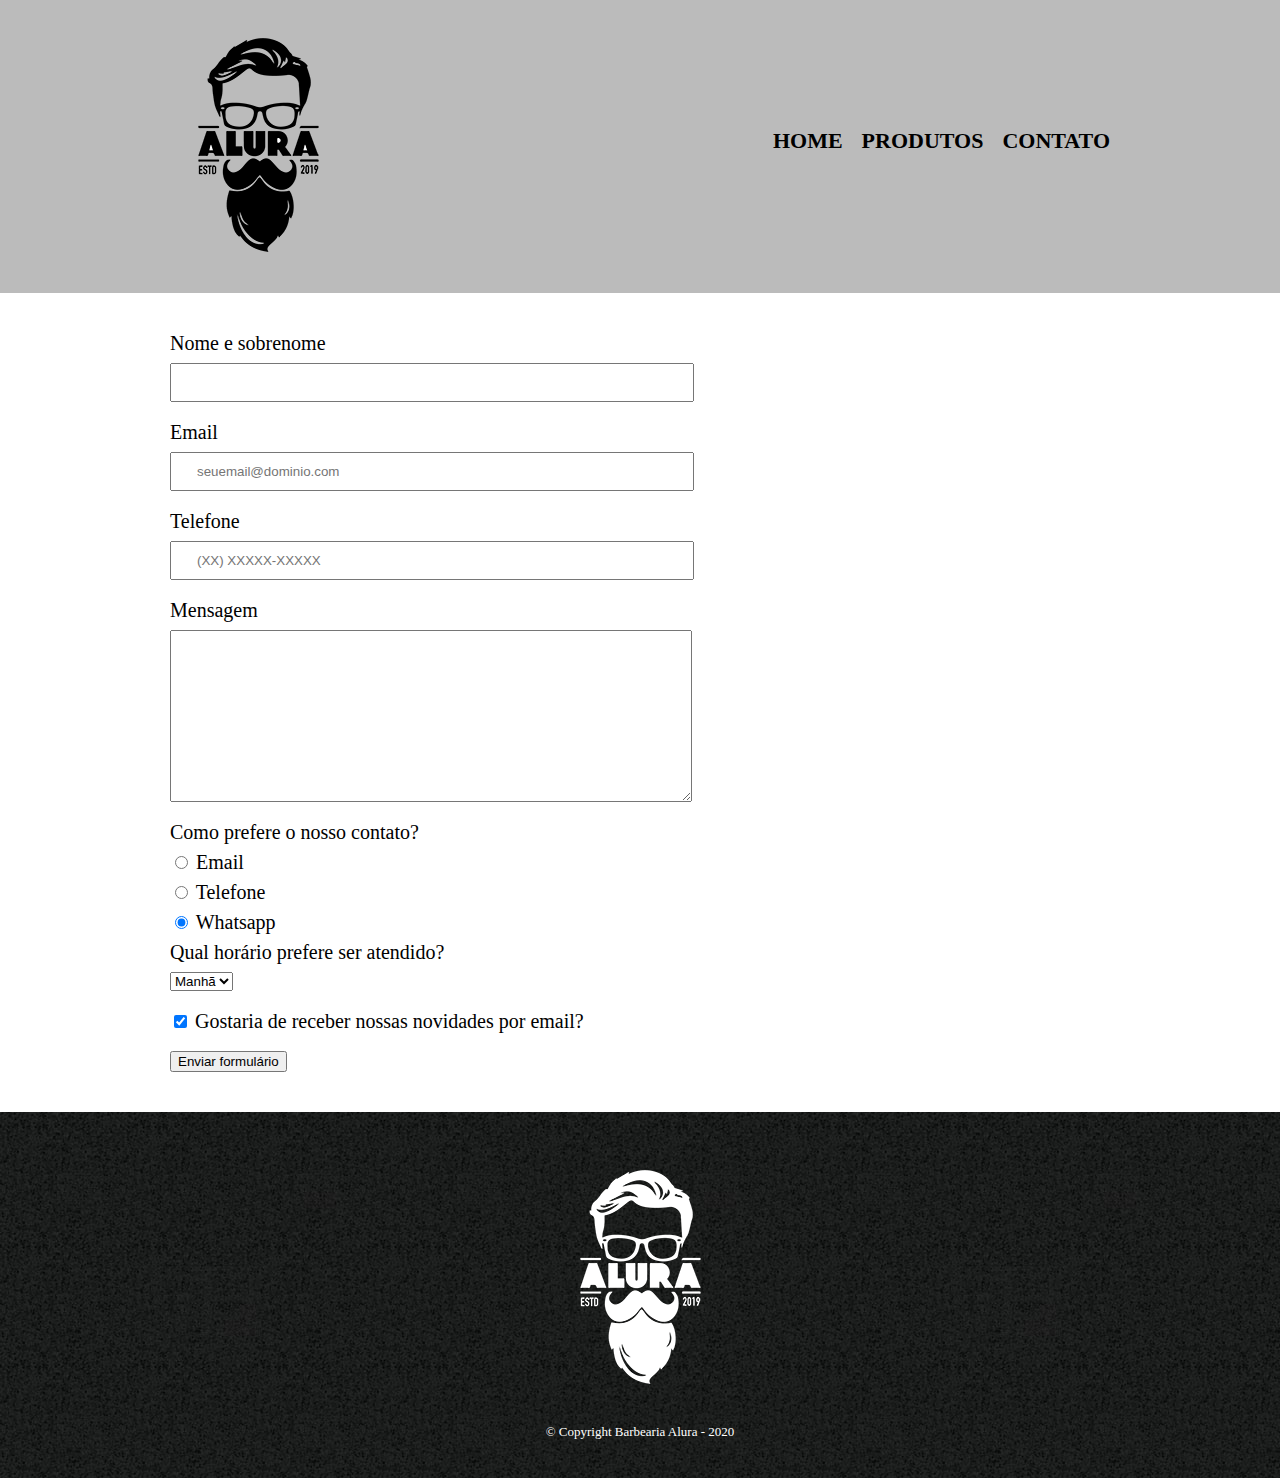
==== contato.html @ 4581f165 "Frontend - Curso Alura - HTML E CSS" ====
<!DOCTYPE html>
<html>

<head>
    <meta charset="UTF-8">
    <title>Contato - Barbearia Alura</title>
    <link rel="stylesheet" href="reset.css">
    <link rel="stylesheet" href="style.css">

</head>

<body>
    <header>
        <div class="caixa">
            <h1><img src="logo.png"></h1>
            <nav>
                <ul>
                    <li><a href="index.html">Home</a></li>
                    <li><a href="produtos.html">Produtos</a></li>
                    <li><a href="http://www.google.com">Contato</a></li>
                </ul>
            </nav>
        </div>
    </header>

    <main>
        <form>
            <label for="nomeSobenome">Nome e sobrenome</label>
            <input type="text" id="nomeSobenome" class="input-padrao" required>

            <label for="email">Email</label>
            <input type="email" id="email" class="input-padrao" required placeholder="seuemail@dominio.com">

            <label for="telefone">Telefone</label>
            <input type="tel" id="telefone" class="input-padrao" required placeholder="(XX) XXXXX-XXXXX" >

            <label for="mensagem">Mensagem</label>
            <textarea id="mensagem" cols="70" rows="10" class="input-padrao" required></textarea>

            <div>
                <p>Como prefere o nosso contato?</p>
                <label for="radio-email"><input type="radio" name="contato" value="email" id="radio-email"> Email</label>

                <label for="radio-telefone"><input type="radio" name="contato" value="telefone" id="radio-telefone"> Telefone</label>

                <label for="radio-whatsapp"><input type="radio" name="contato" value="whatsapp" id="radio-whatsapp" checked> Whatsapp</label>

            </div>

            <div>
                <p>Qual horário prefere ser atendido?</p>
                <select name="" id="">
                    <option value="">Manhã</option>
                    <option value="">Tarde</option>
                    <option value="">Noite</option>
                </select>
            </div>


            <label class="checkbox"><input type="checkbox" checked> Gostaria de receber nossas novidades por email?</label>

            <input type="submit" value="Enviar formulário">
        </form>
    </main>

    <footer>
        <img src="logo-branco.png">
        <p class="copyright">&copy; Copyright Barbearia Alura - 2020</p>
    </footer>

</body>

</html>
---- style.css ----
header {
    background: #BBBBBB;
    padding: 20px 0;
}

.caixa {
    position: relative;
    width: 940px;
    margin: 0 auto;
}

nav{
    position: absolute;
    top: 110px;
    right: 0px;
}

nav li {
    display: inline;
    margin: 0 0 0 15px;
}

nav a {
    text-transform: uppercase;
    color: #000000;
    font-weight: bold;
    font-size: 22px;
    text-decoration: none;
}

nav a:hover{
    color: #C78C19;
    text-decoration: underline;
}

.produtos {
    width: 940px;
    margin: 0 auto;
    padding: 50px 0;
}

.produtos li{
    display: inline-block;
    text-align: center;
    width: 30%;
    vertical-align: top;
    margin: 0 1.5%;
    padding: 30px 20px;
    box-sizing: border-box;
    /* border-color: #000000;
    border-width: 2px;
    border-style: solid; */
    border: 2px solid #000000;
    border-radius: 10px;
}

.produtos li:hover{
    border-color: #C78C19;
}

.produtos li:active {
    border-color: #088C;
}

.produtos li:hover h2{
    font-size: 34px;
}

.produtos h2{
    font-size: 30px;
    font-weight: bold;
}

.produto-descricao{
    font-size: 18px;
}

.produto-preco{
    font-size: 22px;
    font-weight: bold;
    margin-top: 10px;
}

footer{
    text-align: center;
    background: url("bg.jpg");
    padding: 40px 0;
}

.copyright {
    color: #FFFFFF;
    font-size: 13px;
    margin: 20px 0 0;
}

main {
    width: 940px;
    margin: 0 auto;
}

form {
    margin: 40px 0;
}

form label, form p {
    display: block;
    font-size: 20px;
    margin: 0 0 10px;
}

.input-padrao {
    display: block;
    margin: 0 0 20px;
    padding: 10px 25px;
    width: 50%;
}

.checkbox{
    margin: 20px 0;
}
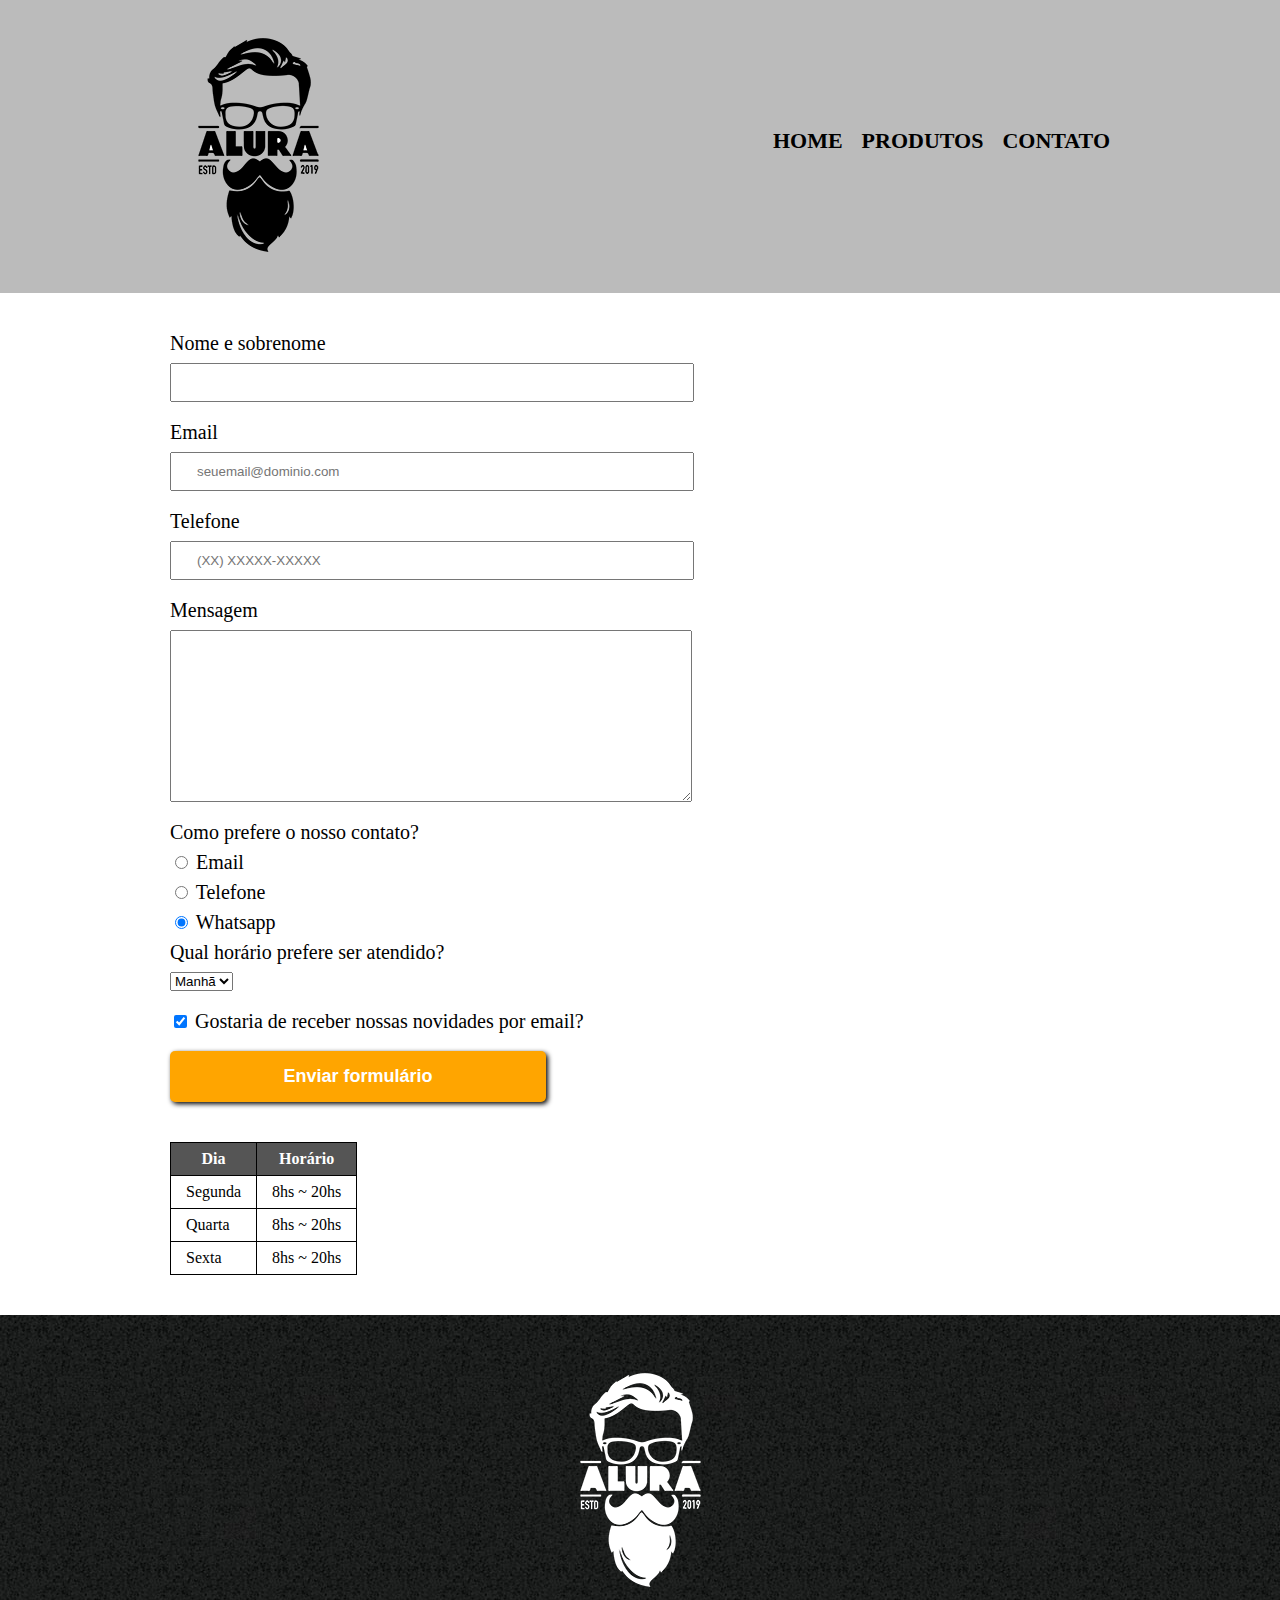
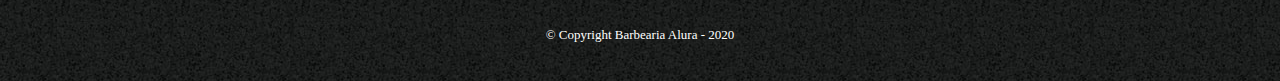
==== commit 9bd28b5f: "Frontend - Curso Alura - HTML E CSS" ====
--- a/contato.html
+++ b/contato.html
@@ -12,7 +12,7 @@
 <body>
     <header>
         <div class="caixa">
-            <h1><img src="logo.png"></h1>
+            <h1><img src="logo.png" alt="Logo da Barbearia Alura"></h1>
             <nav>
                 <ul>
                     <li><a href="index.html">Home</a></li>
@@ -37,34 +37,56 @@
             <label for="mensagem">Mensagem</label>
             <textarea id="mensagem" cols="70" rows="10" class="input-padrao" required></textarea>
 
-            <div>
-                <p>Como prefere o nosso contato?</p>
+            <fieldset>
+                <legend>Como prefere o nosso contato?</legend>
                 <label for="radio-email"><input type="radio" name="contato" value="email" id="radio-email"> Email</label>
 
                 <label for="radio-telefone"><input type="radio" name="contato" value="telefone" id="radio-telefone"> Telefone</label>
 
                 <label for="radio-whatsapp"><input type="radio" name="contato" value="whatsapp" id="radio-whatsapp" checked> Whatsapp</label>
+            </fieldset>
 
-            </div>
-
-            <div>
-                <p>Qual horário prefere ser atendido?</p>
+            <fieldset>
+                <legend>Qual horário prefere ser atendido?</legend>
                 <select name="" id="">
                     <option value="">Manhã</option>
                     <option value="">Tarde</option>
                     <option value="">Noite</option>
                 </select>
-            </div>
+            </fieldset>
 
 
             <label class="checkbox"><input type="checkbox" checked> Gostaria de receber nossas novidades por email?</label>
 
-            <input type="submit" value="Enviar formulário">
+            <input type="submit" value="Enviar formulário" class="enviar">
         </form>
+
+        <table>
+            <thead>
+                <tr>
+                    <th>Dia</th>
+                    <th>Horário</th>
+                </tr>
+            </thead>
+            <tbody>
+                <tr>
+                    <td>Segunda</td>
+                    <td>8hs ~ 20hs</td>
+                </tr>
+                <tr>
+                    <td>Quarta</td>
+                    <td>8hs ~ 20hs</td>
+                </tr>
+                <tr>
+                    <td>Sexta</td>
+                    <td>8hs ~ 20hs</td>
+                </tr>
+            </tbody>
+        </table>
     </main>
 
     <footer>
-        <img src="logo-branco.png">
+        <img src="logo-branco.png" alt="Logo da Barbearia Alura">
         <p class="copyright">&copy; Copyright Barbearia Alura - 2020</p>
     </footer>
 
--- a/style.css
+++ b/style.css
@@ -102,7 +102,7 @@
     margin: 40px 0;
 }
 
-form label, form p {
+form label, form legend {
     display: block;
     font-size: 20px;
     margin: 0 0 10px;
@@ -118,3 +118,39 @@
 .checkbox{
     margin: 20px 0;
 }
+
+.enviar{
+    width: 40%;
+    padding: 15px 0;
+    background: orange;
+    color: white;
+    font-weight: bold;
+    font-size: 18px;    
+    border: none;
+    box-shadow: 2px 2px 5px #000000;
+    border-radius: 5px;
+    transition: 0.5s all;
+    cursor: pointer;
+}
+
+.enviar:hover{
+    background: darkorange;
+    transform: scale(1.1);
+    /* transform: rotate(70deg), scale(1.2); */
+}
+
+table{
+    margin: 20px 0 40px;
+}
+
+thead{
+    background: #555555;
+    color: white;
+    font-weight: bold;
+}
+
+td, th{
+    border: 1px solid #000000;
+    padding: 8px 15px;
+}
+
